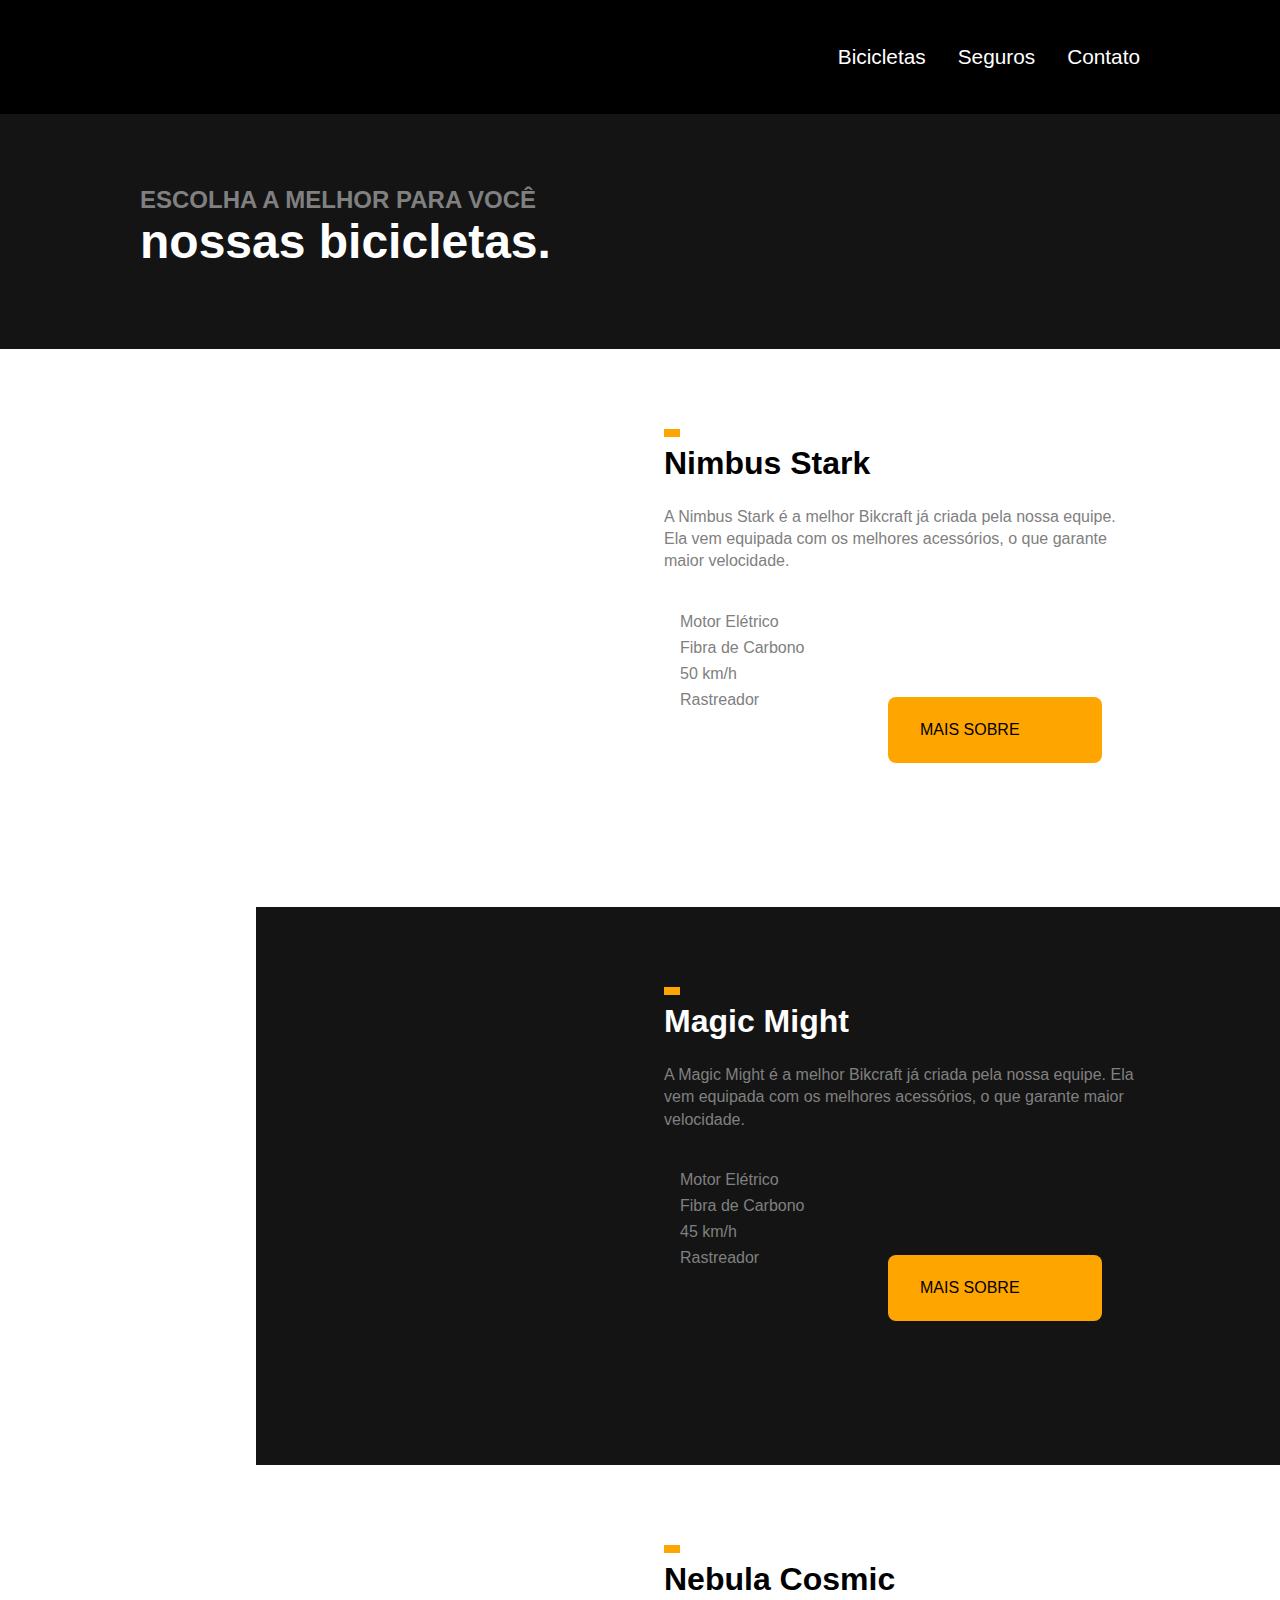
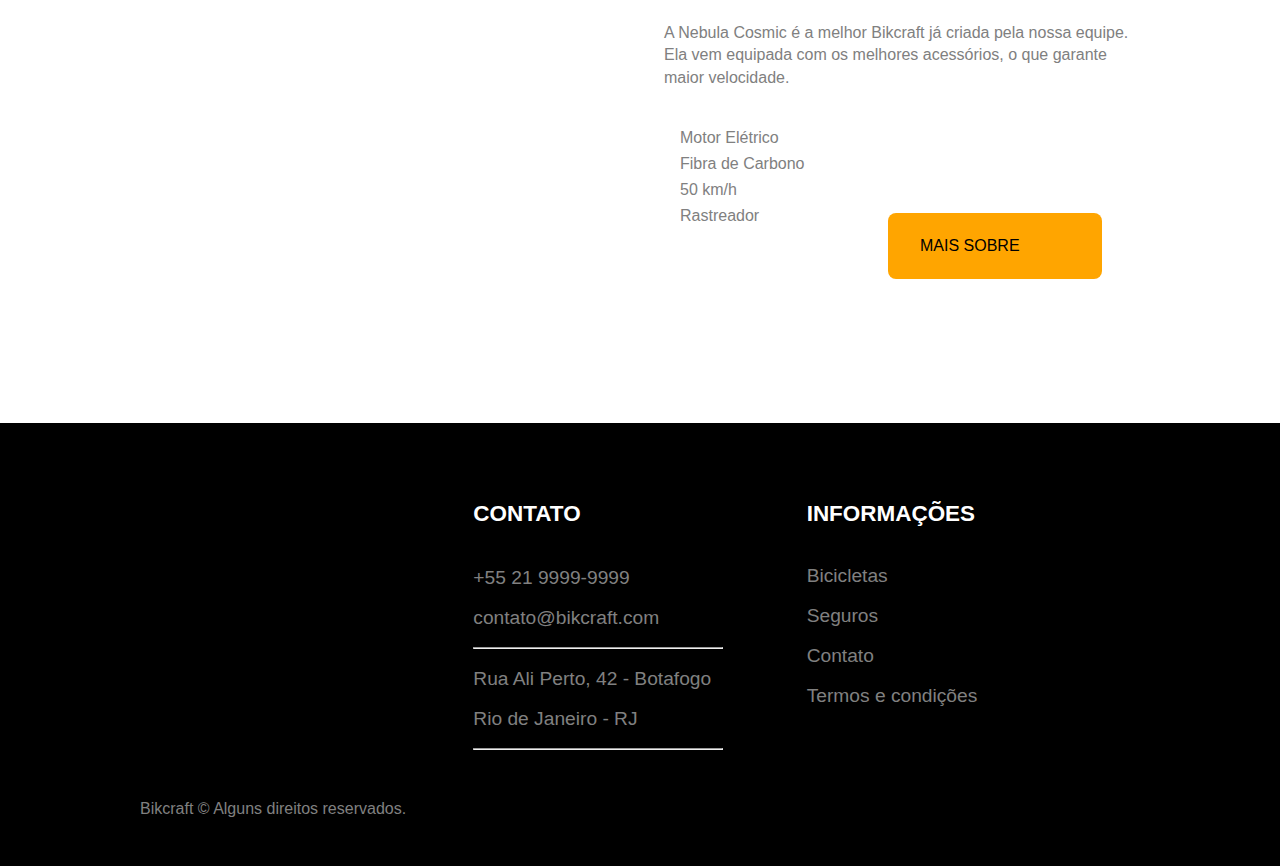
==== bicicletas.html @ 9cd633e5 "página bicicletas feita" ====
<!DOCTYPE html>
<html lang="pt-br">

<head>
    <meta charset="UTF-8">
    <meta name="viewport" content="width=device-width, initial-scale=1.0">
    <link rel="stylesheet" href="css/bicicletas.css">
    <title> Bicicletas | Bikcraft</title>
</head>

<body>
    <header>
        <div class="container">
            <div class="container1">
                <a href=""><img src="img/bikcraft.svg" alt=""></a>
                <div class="atalhos">
                    <ul>
                        <li><a href="bicicletas.html">Bicicletas</a></li>
                        <li><a href="seguros.html">Seguros</a></li>
                        <li><a href="">Contato</a></li>
                    </ul>
                </div>
            </div>
        </div>
    </header>
    <main>
        <div class="titulo-bg">
            <div class="titulo">
                <h2>ESCOLHA A MELHOR PARA VOCÊ</h2>
                <h1>nossas bicicletas.</h1>
            </div>
        </div>
        <div class="bicicletas-bg1">
            <div class="bicicletas">
                <img src="img/bicicleta/nimbus1.jpg" alt="">
                <div class="bicicletas-titulo">
                    <h2>Nimbus Stark</h2>
                    <p>A Nimbus Stark é a melhor Bikcraft já criada pela nossa equipe. Ela vem equipada com os melhores
                        acessórios, o que garante maior velocidade.</p>
                </div>
                <div class="compra">
                    <div class="descricao">
                        <div class="bicicletas-icone">
                            <img src="img/icones/eletrica.svg" alt="">
                            <span>Motor Elétrico</span>
                        </div>
                        <div class="bicicletas-icone">
                            <img src="img/icones/carbono.svg" alt="">
                            <span>Fibra de Carbono</span>
                        </div>
                        <div class="bicicletas-icone">
                            <img src="img/icones/velocidade.svg" alt="">
                            <span>50 km/h</span>
                        </div>
                        <div class="bicicletas-icone">
                            <img src="img/icones/rastreador.svg" alt="">
                            <span>Rastreador</span>
                        </div>
                    </div>
                    <a href="">MAIS SOBRE<img src="img/icones/seta.svg" alt=""></a>
                </div>
            </div>
        </div>
        <div class="bicicletas-bg2">
            <div class="bicicletas">
                <img src="img/bicicleta/nimbus2.jpg" alt="">
                <div class="bicicletas-titulo">
                    <h2 id="titulo-branco">Magic Might</h2>
                    <p>A Magic Might é a melhor Bikcraft já criada pela nossa equipe. Ela vem equipada com os melhores acessórios, o que garante maior velocidade.</p>
                </div>
                <div class="compra">
                    <div class="descricao">
                        <div class="bicicletas-icone">
                            <img src="img/icones/eletrica.svg" alt="">
                            <span>Motor Elétrico</span>
                        </div>
                        <div class="bicicletas-icone">
                            <img src="img/icones/carbono.svg" alt="">
                            <span>Fibra de Carbono</span>
                        </div>
                        <div class="bicicletas-icone">
                            <img src="img/icones/velocidade.svg" alt="">
                            <span>45 km/h</span>
                        </div>
                        <div class="bicicletas-icone">
                            <img src="img/icones/rastreador.svg" alt="">
                            <span>Rastreador</span>
                        </div>
                    </div>
                    <a href="">MAIS SOBRE<img src="img/icones/seta.svg" alt=""></a>
                </div>
            </div>
        </div>
        <div class="bicicletas-bg3">
            <div class="bicicletas">
                <img src="img/bicicleta/nimbus3.jpg" alt="">
                <div class="bicicletas-titulo">
                    <h2>Nebula Cosmic</h2>
                    <p>A Nebula Cosmic é a melhor Bikcraft já criada pela nossa equipe. Ela vem equipada com os melhores
                        acessórios, o que garante maior velocidade.</p>
                </div>
                <div class="compra">
                    <div class="descricao">
                        <div class="bicicletas-icone">
                            <img src="img/icones/eletrica.svg" alt="">
                            <span>Motor Elétrico</span>
                        </div>
                        <div class="bicicletas-icone">
                            <img src="img/icones/carbono.svg" alt="">
                            <span>Fibra de Carbono</span>
                        </div>
                        <div class="bicicletas-icone">
                            <img src="img/icones/velocidade.svg" alt="">
                            <span>50 km/h</span>
                        </div>
                        <div class="bicicletas-icone">
                            <img src="img/icones/rastreador.svg" alt="">
                            <span>Rastreador</span>
                        </div>
                    </div>
                    <a href="">MAIS SOBRE<img src="img/icones/seta.svg" alt=""></a>
                </div>
            </div>
        </div>
    </main>
    <footer>
        <footer>
            <div class="final-bg">
                <div class="final">
                    <div class="vazia"><img src="img/bikcraft.svg" alt=""></div>
                    <div class="contato">
                        <h3>CONTATO</h3>
                        <a href="">+55 21 9999-9999</a>
                        <a href="">contato@bikcraft.com</a>
                        <hr>
                        <p>Rua Ali Perto, 42 - Botafogo</p>
                        <p>Rio de Janeiro - RJ</p>
                        <hr>
                        <a href=""><img src="img/redes/instagram.svg" alt=""></a>
                        <a href=""><img src="img/redes/facebook.svg" alt=""></a>
                        <a href=""><img src="img/redes/youtube.svg" alt=""></a>
                    </div>
                    <div class="informacoes">
                        <h3>INFORMAÇÕES</h3>
                        <a href="bicicletas.html">Bicicletas</a>
                        <a href="seguros.html">Seguros</a>
                        <a href="">Contato</a>
                        <a href="termos.html">Termos e condições</a>
                    </div>
                    <span>Bikcraft © Alguns direitos reservados.</span>
                </div>
            </div>
        </footer>
</body>

</html>
---- css/bicicletas.css ----
body{
    margin: 0;
    font-family: Arial, Helvetica, sans-serif
}

a{
    text-decoration: none;
}

.container{
    padding: 0;
    background-color: black;

}
.container1{
    margin: 0 auto;
    max-width: 1000px;
    padding: 1.5rem;
    justify-content: space-between;
    align-items: center;
    display: flex;
}

.atalhos{
    display: block;
}
.atalhos a{
    color: white;
}

.atalhos a:hover{
    text-decoration: underline;
}
.atalhos ul{
    font-size: 1.3rem;
    display: flex;
    gap: 2rem;
}
.atalhos ul li{
    color: white;
    list-style: none;
}

.titulo-bg{
    background-color: rgb(20, 20, 20);
}

.titulo{
    padding: 2rem 1.5rem;
    max-width: 1000px;
    margin: 0 auto;
    align-items: center;
}

.titulo h1,h2{
    margin: 0;
}

.titulo h1{
    color: white;
    font-size: 3rem;
    margin-bottom: 3rem;
}

.titulo h2{
    color: grey;
    margin-top: 2.5rem;
}

.bicicletas-bg1, .bicicletas-bg2, .bicicletas-bg3{
    padding: 3rem;
}

.bicicletas-bg2{
    background-color: rgb(20, 20, 20);
    background: linear-gradient(to right, white 20%, rgb(20, 20, 20) 20%);
}

.bicicletas img{
    align-self: start;
    display: block;
    max-width: 100%;
    grid-row: 1/5;
    margin-left: -1.5rem;
    border-radius: 4px;
}

.bicicletas{
    margin: 0 auto;
    max-width: 1000px;
    display: grid;
    grid-template-columns: 1fr 1fr;
    gap: 3rem;
    padding-top: 2rem;
}

.bicicletas h2, p{
    grid-column: 2;
    margin-bottom: 1.5rem;
}

.bicicletas p{
    line-height: 1.4rem;
}
.bicicletas h2{
    color: black;
    font-size: 2rem;
}

.bicicletas h2:before{
    content: "";
    display: block;
    margin-bottom: 8px;
    width: 16px;
    height: 8px;
    background-color: orange;
}

.bicicletas p ,span{
    color: grey;
}

#titulo-branco{
    color: white;
}

.descricao{
    margin-top: -2rem;
    height: 150px;
    width: 200px;
}

.bicicletas-icone{
    display: flex;
    grid-column: 1;
    gap: 1rem;
    align-items: center;
    margin-bottom: 0.5rem;
}

.compra {
    margin-left: 1.5rem;
    display: flex;
}

.compra a{
    gap: 0.5rem;
    display: flex;
    color: black;
    padding: 1.5rem 2rem;
    background-color: orange;
    border-radius: 8px;
    align-self: end;
    justify-self: end;
    width: 150px;
}

.compra a img{
    align-self: center;
    margin-left: 1rem;
}

.compra a:hover img{
    margin-left: 1.5rem;
    transition: 200ms;
}

.compra a:not(:hover) img{
    margin-left: 1rem;
    transition: 200ms;
}

.final-bg{
    background-color: black;
}

.final{
    margin: 0 auto;
    max-width: 1000px;
    padding: 3rem 1.5rem;
    display: grid;
    grid-template-columns: 1fr 1fr 1fr;
}

.final p{
    color: grey;
}

.final a:hover{
    color: white;
}

.vazia{
    padding-top: 1rem;
}
.contato{
    font-size: 1.2rem;
    line-height: 2.5rem;
    width: 250px;
}

.contato a{
    color: grey;
    margin-right: 2rem;
}

.contato p{
    margin: 0px;
    color: grey;
}

.contato p:nth-child(n):last-child{
    columns: 1;
}

.contato h3{
    color: white;
    margin-bottom: 1.5rem;
}

.contato hr{
    color: rgb(29, 29, 29);
}

.informacoes{
    font-size: 1.2rem;
    line-height: 2.5rem;
    width: 300px;
}

.informacoes h3{
    color: white;
}

.informacoes a{
    display: block;
    color: grey;
    margin-right: 2rem;
}
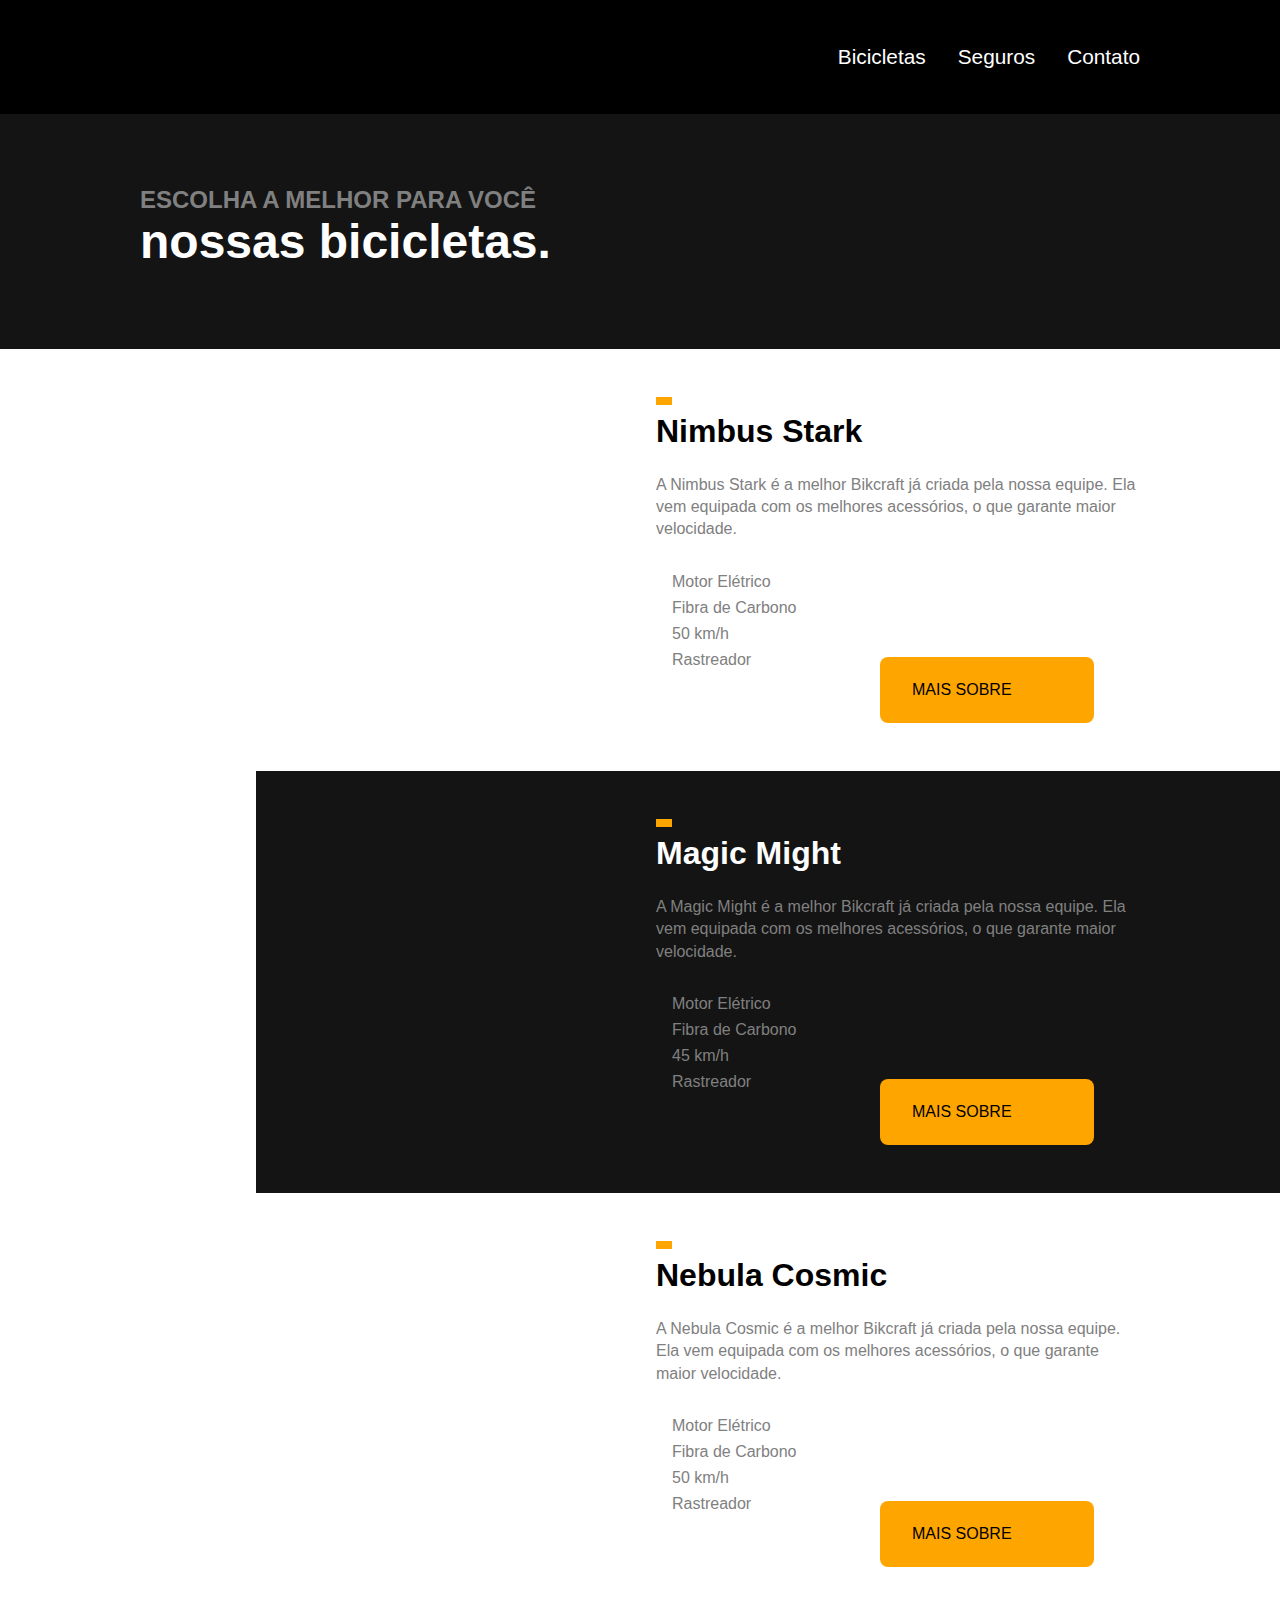
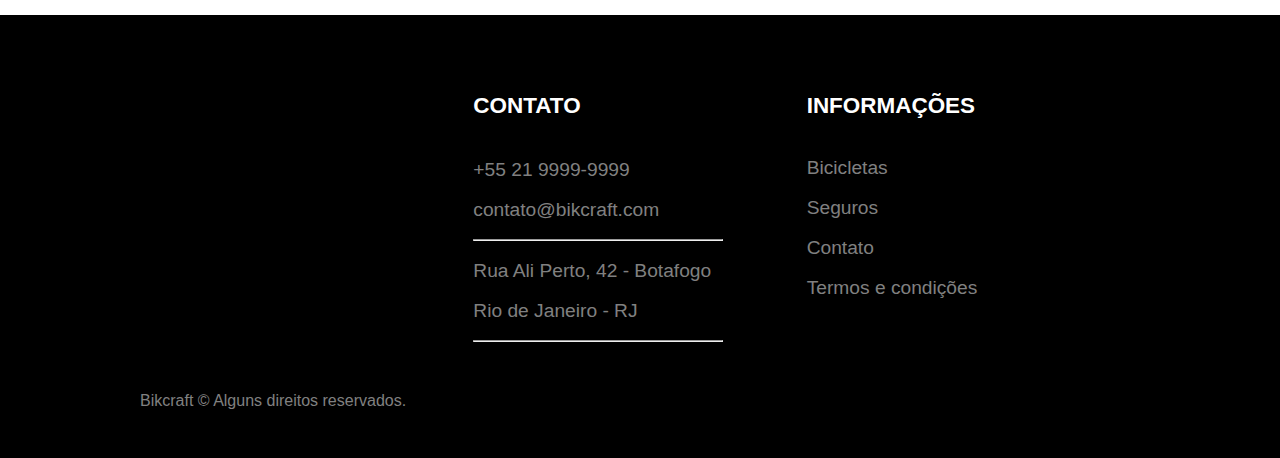
==== commit ecbaf0f2: "atualizações página bicicletas" ====
--- a/bicicletas.html
+++ b/bicicletas.html
@@ -32,93 +32,100 @@
         </div>
         <div class="bicicletas-bg1">
             <div class="bicicletas">
-                <img src="img/bicicleta/nimbus1.jpg" alt="">
+                <div class="img">
+                    <img src="img/bicicleta/nimbus1.jpg" alt="">
+                </div>
                 <div class="bicicletas-titulo">
                     <h2>Nimbus Stark</h2>
                     <p>A Nimbus Stark é a melhor Bikcraft já criada pela nossa equipe. Ela vem equipada com os melhores
                         acessórios, o que garante maior velocidade.</p>
-                </div>
-                <div class="compra">
-                    <div class="descricao">
-                        <div class="bicicletas-icone">
-                            <img src="img/icones/eletrica.svg" alt="">
-                            <span>Motor Elétrico</span>
+                    <div class="compra">
+                        <div class="descricao">
+                            <div class="bicicletas-icone">
+                                <img src="img/icones/eletrica.svg" alt="">
+                                <span>Motor Elétrico</span>
+                            </div>
+                            <div class="bicicletas-icone">
+                                <img src="img/icones/carbono.svg" alt="">
+                                <span>Fibra de Carbono</span>
+                            </div>
+                            <div class="bicicletas-icone">
+                                <img src="img/icones/velocidade.svg" alt="">
+                                <span>50 km/h</span>
+                            </div>
+                            <div class="bicicletas-icone">
+                                <img src="img/icones/rastreador.svg" alt="">
+                                <span>Rastreador</span>
+                            </div>
                         </div>
-                        <div class="bicicletas-icone">
-                            <img src="img/icones/carbono.svg" alt="">
-                            <span>Fibra de Carbono</span>
-                        </div>
-                        <div class="bicicletas-icone">
-                            <img src="img/icones/velocidade.svg" alt="">
-                            <span>50 km/h</span>
-                        </div>
-                        <div class="bicicletas-icone">
-                            <img src="img/icones/rastreador.svg" alt="">
-                            <span>Rastreador</span>
-                        </div>
+                        <a href="">MAIS SOBRE<img src="img/icones/seta.svg" alt=""></a>
                     </div>
-                    <a href="">MAIS SOBRE<img src="img/icones/seta.svg" alt=""></a>
                 </div>
             </div>
         </div>
         <div class="bicicletas-bg2">
             <div class="bicicletas">
-                <img src="img/bicicleta/nimbus2.jpg" alt="">
+                <div class="img">
+                    <img src="img/bicicleta/nimbus2.jpg" alt="">
+                </div>
                 <div class="bicicletas-titulo">
                     <h2 id="titulo-branco">Magic Might</h2>
-                    <p>A Magic Might é a melhor Bikcraft já criada pela nossa equipe. Ela vem equipada com os melhores acessórios, o que garante maior velocidade.</p>
-                </div>
-                <div class="compra">
-                    <div class="descricao">
-                        <div class="bicicletas-icone">
-                            <img src="img/icones/eletrica.svg" alt="">
-                            <span>Motor Elétrico</span>
+                    <p>A Magic Might é a melhor Bikcraft já criada pela nossa equipe. Ela vem equipada com os melhores
+                        acessórios, o que garante maior velocidade.</p>
+                    <div class="compra">
+                        <div class="descricao">
+                            <div class="bicicletas-icone">
+                                <img src="img/icones/eletrica.svg" alt="">
+                                <span>Motor Elétrico</span>
+                            </div>
+                            <div class="bicicletas-icone">
+                                <img src="img/icones/carbono.svg" alt="">
+                                <span>Fibra de Carbono</span>
+                            </div>
+                            <div class="bicicletas-icone">
+                                <img src="img/icones/velocidade.svg" alt="">
+                                <span>45 km/h</span>
+                            </div>
+                            <div class="bicicletas-icone">
+                                <img src="img/icones/rastreador.svg" alt="">
+                                <span>Rastreador</span>
+                            </div>
                         </div>
-                        <div class="bicicletas-icone">
-                            <img src="img/icones/carbono.svg" alt="">
-                            <span>Fibra de Carbono</span>
-                        </div>
-                        <div class="bicicletas-icone">
-                            <img src="img/icones/velocidade.svg" alt="">
-                            <span>45 km/h</span>
-                        </div>
-                        <div class="bicicletas-icone">
-                            <img src="img/icones/rastreador.svg" alt="">
-                            <span>Rastreador</span>
-                        </div>
+                        <a href="">MAIS SOBRE<img src="img/icones/seta.svg" alt=""></a>
                     </div>
-                    <a href="">MAIS SOBRE<img src="img/icones/seta.svg" alt=""></a>
                 </div>
             </div>
         </div>
         <div class="bicicletas-bg3">
             <div class="bicicletas">
-                <img src="img/bicicleta/nimbus3.jpg" alt="">
+                <div class="img">
+                    <img src="img/bicicleta/nimbus3.jpg" alt="">
+                </div>
                 <div class="bicicletas-titulo">
                     <h2>Nebula Cosmic</h2>
                     <p>A Nebula Cosmic é a melhor Bikcraft já criada pela nossa equipe. Ela vem equipada com os melhores
                         acessórios, o que garante maior velocidade.</p>
-                </div>
-                <div class="compra">
-                    <div class="descricao">
-                        <div class="bicicletas-icone">
-                            <img src="img/icones/eletrica.svg" alt="">
-                            <span>Motor Elétrico</span>
+                    <div class="compra">
+                        <div class="descricao">
+                            <div class="bicicletas-icone">
+                                <img src="img/icones/eletrica.svg" alt="">
+                                <span>Motor Elétrico</span>
+                            </div>
+                            <div class="bicicletas-icone">
+                                <img src="img/icones/carbono.svg" alt="">
+                                <span>Fibra de Carbono</span>
+                            </div>
+                            <div class="bicicletas-icone">
+                                <img src="img/icones/velocidade.svg" alt="">
+                                <span>50 km/h</span>
+                            </div>
+                            <div class="bicicletas-icone">
+                                <img src="img/icones/rastreador.svg" alt="">
+                                <span>Rastreador</span>
+                            </div>
                         </div>
-                        <div class="bicicletas-icone">
-                            <img src="img/icones/carbono.svg" alt="">
-                            <span>Fibra de Carbono</span>
-                        </div>
-                        <div class="bicicletas-icone">
-                            <img src="img/icones/velocidade.svg" alt="">
-                            <span>50 km/h</span>
-                        </div>
-                        <div class="bicicletas-icone">
-                            <img src="img/icones/rastreador.svg" alt="">
-                            <span>Rastreador</span>
-                        </div>
+                        <a href="">MAIS SOBRE<img src="img/icones/seta.svg" alt=""></a>
                     </div>
-                    <a href="">MAIS SOBRE<img src="img/icones/seta.svg" alt=""></a>
                 </div>
             </div>
         </div>
--- a/css/bicicletas.css
+++ b/css/bicicletas.css
@@ -77,9 +77,7 @@
 }
 
 .bicicletas img{
-    align-self: start;
-    display: block;
-    max-width: 100%;
+    max-width: 450px;
     grid-row: 1/5;
     margin-left: -1.5rem;
     border-radius: 4px;
@@ -90,8 +88,7 @@
     max-width: 1000px;
     display: grid;
     grid-template-columns: 1fr 1fr;
-    gap: 3rem;
-    padding-top: 2rem;
+    gap: 2rem;
 }
 
 .bicicletas h2, p{
@@ -100,6 +97,7 @@
 }
 
 .bicicletas p{
+    margin-bottom: 2rem;
     line-height: 1.4rem;
 }
 .bicicletas h2{
@@ -125,7 +123,6 @@
 }
 
 .descricao{
-    margin-top: -2rem;
     height: 150px;
     width: 200px;
 }
@@ -139,6 +136,8 @@
 }
 
 .compra {
+    grid-area: 2/2;
+    columns: 2;
     margin-left: 1.5rem;
     display: flex;
 }
